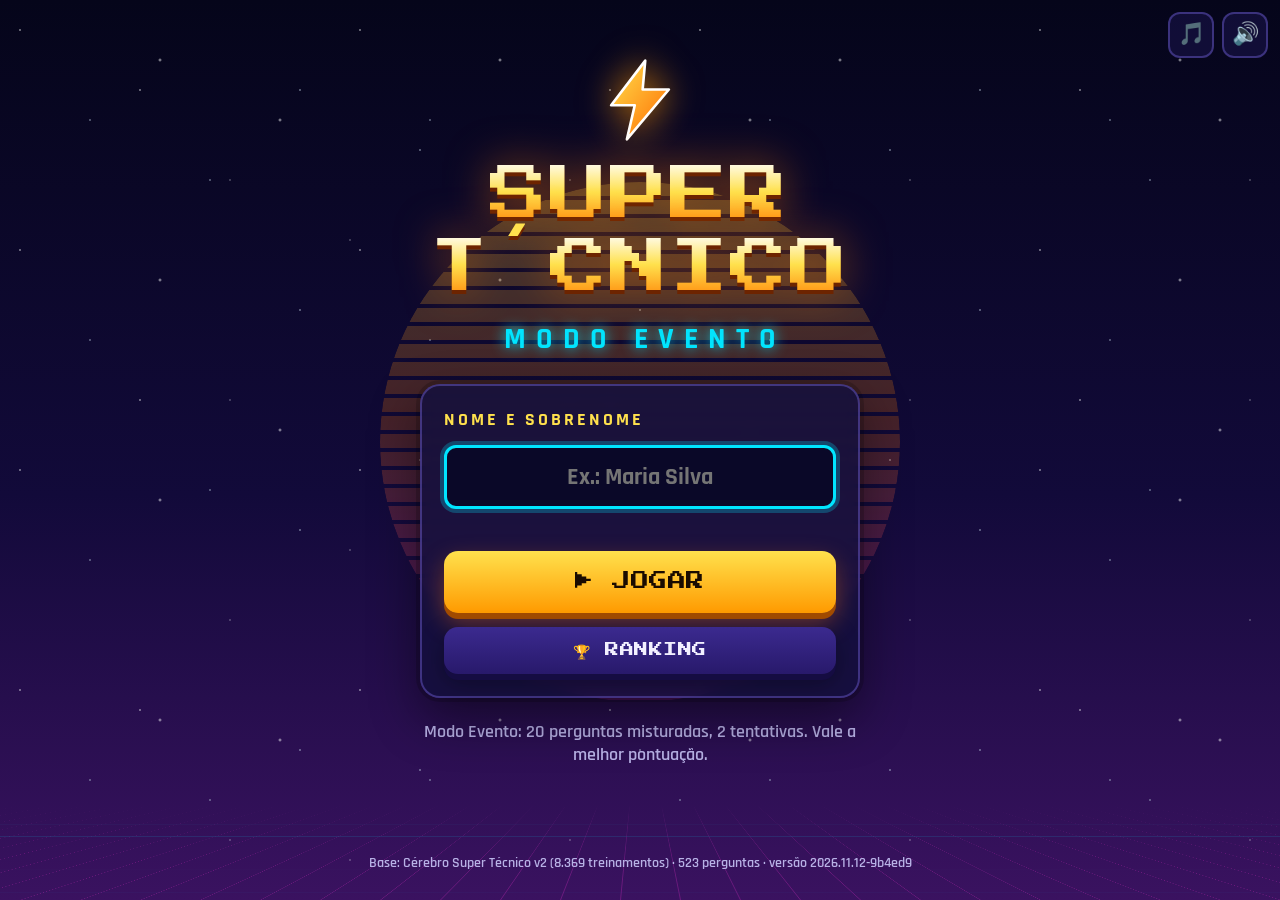
==== evento.html @ 73bf5ba1 "Add files via upload" ====
<!DOCTYPE html>
<html lang="pt-BR">
<head>
  <meta charset="utf-8">
  <meta name="viewport" content="width=device-width, initial-scale=1, viewport-fit=cover">
  <meta name="theme-color" content="#0b0b2b">
  <title>Super Técnico Quiz — Modo Evento</title>
  <link rel="icon" href="data:image/svg+xml,%3Csvg xmlns='http://www.w3.org/2000/svg' viewBox='0 0 64 64'%3E%3Cpolygon points='36,2 10,36 28,36 22,62 54,24 34,24' fill='%23ff8a00'/%3E%3C/svg%3E">
  <link rel="stylesheet" href="css/style.css">
</head>
<body>
  <div class="fundo" aria-hidden="true">
    <div class="fundo-estrelas"></div>
    <div class="fundo-estrelas e2"></div>
    <div class="fundo-sol"></div>
    <div class="fundo-grade"></div>
  </div>
  <canvas id="confete" aria-hidden="true"></canvas>
  <button id="btn-musica" class="btn-som btn-musica" type="button" title="Música">🎵</button>
  <button id="btn-som" class="btn-som" type="button" title="Efeitos sonoros">🔊</button>

  <main id="app" aria-live="polite"></main>
  <footer id="rodape" class="rodape"></footer>

  <noscript><p style="color:#fff;text-align:center;padding:2rem">Este quiz precisa de JavaScript para funcionar.</p></noscript>

  <script src="js/config.js"></script>
  <script src="js/questions.js"></script>
  <script src="js/storage.js"></script>
  <script src="js/audio.js"></script>
  <script>window.QUIZ_MODO = "evento";</script>
  <script src="js/app.js"></script>
</body>
</html>
---- css/style.css ----
@font-face { font-family: "Press Start 2P"; src: url("../assets/fonts/PressStart2P-Regular.ttf") format("truetype"); font-display: swap; }
@font-face { font-family: "Rajdhani"; font-weight: 500; src: url("../assets/fonts/Rajdhani-Medium.ttf") format("truetype"); font-display: swap; }
@font-face { font-family: "Rajdhani"; font-weight: 600; src: url("../assets/fonts/Rajdhani-SemiBold.ttf") format("truetype"); font-display: swap; }
@font-face { font-family: "Rajdhani"; font-weight: 700; src: url("../assets/fonts/Rajdhani-Bold.ttf") format("truetype"); font-display: swap; }

:root {
  --bg-0: #07071f;
  --bg-1: #120a3a;
  --bg-2: #24104f;
  --painel: rgba(20, 16, 62, 0.82);
  --borda: rgba(140, 120, 255, 0.35);
  --texto: #f2f0ff;
  --texto-suave: #b8b2e6;
  --laranja: #ff7a00;
  --amarelo: #ffe14d;
  --ciano: #00e5ff;
  --magenta: #ff2bd6;
  --verde: #22d37a;
  --vermelho: #ff3b5c;
  --azul: #2d9cff;
  --pixel: "Press Start 2P", "Courier New", monospace;
  --corpo: "Rajdhani", "Segoe UI", system-ui, sans-serif;
}

* { box-sizing: border-box; }
html, body { margin: 0; min-height: 100%; }
body {
  font-family: var(--corpo);
  font-size: 20px;
  font-weight: 600;
  color: var(--texto);
  background: var(--bg-0);
  overflow-x: hidden;
  -webkit-font-smoothing: antialiased;
}
button { font-family: inherit; color: inherit; cursor: pointer; }
button:disabled { cursor: default; }
:focus-visible { outline: 3px solid var(--amarelo); outline-offset: 3px; }

/* ---------- Fundo animado ---------- */
.fundo { position: fixed; inset: 0; z-index: 0; overflow: hidden; background: linear-gradient(180deg, #05051a 0%, #120a3a 55%, #3a1260 100%); }
.fundo-estrelas, .fundo-estrelas.e2 { position: absolute; inset: 0; background-repeat: repeat; animation: piscar 4s ease-in-out infinite alternate; opacity: .7; }
.fundo-estrelas {
  background-image:
    radial-gradient(1.5px 1.5px at 20px 30px, #fff, transparent),
    radial-gradient(1.5px 1.5px at 90px 120px, #bcd, transparent),
    radial-gradient(2px 2px at 160px 60px, #fff, transparent),
    radial-gradient(1px 1px at 230px 180px, #fff, transparent),
    radial-gradient(1.5px 1.5px at 300px 90px, #cde, transparent);
  background-size: 340px 220px;
}
.fundo-estrelas.e2 { background-size: 470px 310px; background-position: 120px 60px; animation-duration: 6s; animation-delay: -2s; }
@keyframes piscar { from { opacity: .35; } to { opacity: .9; } }
.fundo-sol {
  position: absolute; left: 50%; bottom: 22%; width: min(60vw, 520px); aspect-ratio: 1; transform: translateX(-50%);
  border-radius: 50%;
  background: linear-gradient(180deg, #ffe14d 0%, #ff7a00 45%, #ff2bd6 100%);
  -webkit-mask-image: repeating-linear-gradient(180deg, #000 0 14px, transparent 14px 18px);
  mask-image: repeating-linear-gradient(180deg, #000 0 14px, transparent 14px 18px);
  opacity: .22; filter: blur(.5px);
}
.fundo-grade {
  position: absolute; left: -50%; right: -50%; bottom: 0; height: 42%;
  background-image:
    linear-gradient(rgba(0, 229, 255, .45) 1.5px, transparent 1.5px),
    linear-gradient(90deg, rgba(255, 43, 214, .45) 1.5px, transparent 1.5px);
  background-size: 60px 60px;
  transform: perspective(380px) rotateX(62deg);
  transform-origin: 50% 100%;
  animation: grade 2.4s linear infinite;
  -webkit-mask-image: linear-gradient(0deg, #000 20%, transparent 100%);
  mask-image: linear-gradient(0deg, #000 20%, transparent 100%);
  opacity: .55;
}
@keyframes grade { from { background-position: 0 0, 0 0; } to { background-position: 0 60px, 0 0; } }

#confete { position: fixed; inset: 0; z-index: 50; pointer-events: none; }

.btn-som {
  position: fixed; top: 12px; right: 12px; z-index: 40; width: 46px; height: 46px; font-size: 22px;
  background: var(--painel); border: 2px solid var(--borda); border-radius: 12px;
}
.btn-som:hover { border-color: var(--ciano); }
.btn-musica { right: 66px; }
.btn-musica.desligado { opacity: .6; }
.btn-musica.desligado::after { content: ""; position: absolute; left: 9px; right: 9px; top: 50%; height: 3px; background: var(--vermelho); border-radius: 2px; transform: rotate(-35deg); }

#app { position: relative; z-index: 1; min-height: calc(100vh - 52px); display: flex; justify-content: center; padding: 22px 16px 24px; }
.tela { width: 100%; max-width: 860px; animation: entra .35s ease-out both; }
@keyframes entra { from { opacity: 0; transform: translateY(14px) scale(.985); } to { opacity: 1; transform: none; } }

.rodape { position: relative; z-index: 2; padding: 6px 12px 18px; text-align: center; font-size: 14px; color: var(--texto-suave); }

/* ---------- Botões ---------- */
.btn {
  display: block; width: 100%; padding: 14px 20px; border: 0; border-radius: 14px;
  font-family: var(--pixel); font-size: 14px; letter-spacing: .5px; line-height: 1.4; text-align: center;
  color: #1a0b00; background: linear-gradient(180deg, #ffe14d, #ff9a00);
  box-shadow: 0 6px 0 #a24b00, 0 10px 24px rgba(255, 122, 0, .35);
  transition: transform .08s, box-shadow .08s, filter .15s;
}
.btn:hover:not(:disabled) { filter: brightness(1.08); }
.btn:active:not(:disabled) { transform: translateY(5px); box-shadow: 0 1px 0 #a24b00, 0 4px 12px rgba(255, 122, 0, .3); }
.btn-grande { font-size: 18px; padding: 18px 22px; }
.btn-sec { color: var(--texto); background: linear-gradient(180deg, #3b2a8f, #28196b); box-shadow: 0 6px 0 #150c42, 0 10px 24px rgba(0,0,0,.35); }
.btn-mini { width: auto; display: inline-block; padding: 10px 14px; font-size: 11px; color: var(--texto); background: linear-gradient(180deg, #3b2a8f, #28196b); box-shadow: 0 4px 0 #150c42; }
.btn-pulsa { animation: pulsa 1.6s ease-in-out infinite; }
@keyframes pulsa { 0%, 100% { transform: scale(1); } 50% { transform: scale(1.025); } }

/* ---------- Início ---------- */
.inicio { display: flex; flex-direction: column; align-items: center; padding-top: 4vh; }
.logo { text-align: center; margin-bottom: 26px; }
.logo-raio { width: 84px; height: 84px; filter: drop-shadow(0 0 18px rgba(255, 150, 0, .8)); animation: flutua 2.8s ease-in-out infinite; }
@keyframes flutua { 0%, 100% { transform: translateY(0) rotate(-3deg); } 50% { transform: translateY(-10px) rotate(3deg); } }
.logo-titulo { margin: 10px 0 0; font-family: var(--pixel); font-weight: 400; line-height: 1.25; }
.logo-titulo span { display: block; font-size: clamp(28px, 7.4vw, 58px); letter-spacing: 2px; background: linear-gradient(180deg, #fff 0%, #ffe14d 45%, #ff7a00 100%); -webkit-background-clip: text; background-clip: text; color: transparent; filter: drop-shadow(0 4px 0 #6d2400) drop-shadow(0 0 22px rgba(255, 122, 0, .55)); }
.logo-sub { margin: 16px 0 0; font-family: var(--corpo); font-weight: 700; font-size: clamp(20px, 4.6vw, 30px); color: var(--ciano); letter-spacing: 10px; text-indent: 10px; text-shadow: 0 0 14px var(--ciano); }
.ac { position: relative; font-style: normal; }
.ac::before { content: ""; position: absolute; left: 30%; top: -.26em; width: .3em; height: .22em; background: #ffe14d; clip-path: polygon(45% 0, 100% 0, 55% 100%, 0 100%); }

.painel { width: 100%; background: var(--painel); border: 2px solid var(--borda); border-radius: 20px; padding: 22px; backdrop-filter: blur(6px); box-shadow: 0 0 0 4px rgba(0,0,0,.18), 0 20px 50px rgba(0,0,0,.45); }
.painel-inicio { max-width: 440px; display: grid; gap: 14px; }
.rotulo { font-family: var(--corpo); font-weight: 700; font-size: 18px; letter-spacing: 3px; color: var(--amarelo); }
.campo { width: 100%; padding: 14px 16px; font-family: var(--corpo); font-size: 24px; font-weight: 700; color: var(--texto); background: #0a0828; border: 3px solid var(--borda); border-radius: 12px; text-align: center; }
.campo:focus { outline: none; border-color: var(--ciano); box-shadow: 0 0 0 4px rgba(0, 229, 255, .25); }
.msg-erro { min-height: 1.2em; margin: -6px 0 0; color: #ff8aa0; font-size: 17px; text-align: center; }
.dica { max-width: 440px; margin: 22px 0 0; text-align: center; color: var(--texto-suave); font-size: 18px; }

/* ---------- Telas com título ---------- */
.topo-tela { display: flex; justify-content: space-between; align-items: center; gap: 12px; margin-bottom: 8px; padding-right: 112px; }
.jogador-tag { padding: 8px 14px; font-size: 17px; background: var(--painel); border: 2px solid var(--borda); border-radius: 999px; max-width: 55%; overflow: hidden; text-overflow: ellipsis; white-space: nowrap; }
.titulo-tela { margin: 14px 0 18px; font-family: var(--pixel); font-weight: 400; font-size: clamp(16px, 4vw, 24px); text-align: center; color: var(--amarelo); text-shadow: 0 3px 0 #6d2400, 0 0 20px rgba(255,200,0,.4); }
.titulo-tela.fim { font-size: clamp(20px, 5.4vw, 34px); }
.subtitulo { margin: 26px 0 12px; font-family: var(--corpo); font-weight: 700; font-size: 20px; text-align: center; color: var(--ciano); letter-spacing: 4px; text-transform: uppercase; }

.card-mix {
  width: 100%; display: flex; align-items: center; gap: 16px; padding: 18px 20px; text-align: left;
  border: 3px solid var(--magenta); border-radius: 18px;
  background: linear-gradient(110deg, rgba(255,43,214,.28), rgba(255,122,0,.22));
  box-shadow: 0 0 26px rgba(255, 43, 214, .35), inset 0 0 0 2px rgba(255,255,255,.06);
  transition: transform .12s, box-shadow .12s;
}
.card-mix:hover { transform: translateY(-3px) scale(1.01); box-shadow: 0 0 36px rgba(255, 43, 214, .6); }
.card-mix .card-icone { font-size: 46px; }
.mix-texto { flex: 1; display: grid; gap: 2px; }
.mix-texto strong { font-family: var(--corpo); font-weight: 700; font-size: 26px; letter-spacing: 1px; text-transform: uppercase; line-height: 1.1; }
.mix-texto em { font-style: normal; color: var(--texto-suave); font-size: 18px; }
.card-recorde { font-family: var(--corpo); font-weight: 700; font-size: 16px; letter-spacing: 1.5px; color: var(--amarelo); line-height: 1.3; text-align: right; }

.grade-modulos { display: grid; grid-template-columns: repeat(auto-fill, minmax(190px, 1fr)); gap: 14px; }
.card-modulo {
  --cor: var(--ciano);
  display: grid; gap: 4px; justify-items: center; padding: 18px 12px 14px; text-align: center;
  background: var(--painel); border: 3px solid var(--cor); border-radius: 18px;
  box-shadow: 0 0 0 0 transparent, inset 0 0 28px color-mix(in srgb, var(--cor) 18%, transparent);
  transition: transform .12s, box-shadow .12s;
}
.card-modulo:hover { transform: translateY(-5px); box-shadow: 0 0 26px color-mix(in srgb, var(--cor) 70%, transparent), inset 0 0 28px color-mix(in srgb, var(--cor) 28%, transparent); }
.card-icone { font-size: 38px; line-height: 1; }
.card-nome { font-family: var(--corpo); font-weight: 700; font-size: 21px; letter-spacing: .5px; text-transform: uppercase; line-height: 1.1; min-height: 2.3em; display: flex; align-items: center; text-align: center; }
.card-info { color: var(--texto-suave); font-size: 17px; }
.card-modulo .card-recorde { text-align: center; }

.regras { display: flex; flex-wrap: wrap; justify-content: center; gap: 10px 18px; margin-top: 26px; color: var(--texto-suave); font-size: 17px; }

/* ---------- Contagem ---------- */
.contagem { min-height: 70vh; display: flex; flex-direction: column; align-items: center; justify-content: center; gap: 20px; text-align: center; }
.contagem-missao { padding: 8px 22px; font-family: var(--corpo); font-weight: 700; font-size: 24px; letter-spacing: 2px; line-height: 1.3; border: 3px solid var(--cor); border-radius: 999px; background: var(--painel); color: #fff; box-shadow: 0 0 22px color-mix(in srgb, var(--cor) 60%, transparent); }
.contagem-num { font-family: var(--pixel); font-size: clamp(90px, 28vw, 190px); color: var(--amarelo); text-shadow: 0 8px 0 #6d2400, 0 0 50px rgba(255, 200, 0, .7); animation: estoura .7s ease-out both; }
.contagem-num.vai { color: var(--verde); font-size: clamp(60px, 18vw, 120px); text-shadow: 0 8px 0 #0a5a30, 0 0 50px rgba(34, 211, 122, .8); }
@keyframes estoura { 0% { transform: scale(2.2); opacity: 0; } 35% { transform: scale(.92); opacity: 1; } 100% { transform: scale(1); opacity: 1; } }
.contagem-sub { color: var(--texto-suave); font-size: 20px; }

/* ---------- Jogo ---------- */
.hud { display: grid; grid-template-columns: 1fr auto 1fr; align-items: center; gap: 10px; padding-right: 112px; }
.hud-esq { display: flex; align-items: center; gap: 10px; min-width: 0; }
.hud-nome { padding: 6px 12px; background: var(--painel); border: 2px solid var(--borda); border-radius: 999px; font-size: 17px; overflow: hidden; text-overflow: ellipsis; white-space: nowrap; }
.hud-parar { flex: none; padding: 7px 12px; border-radius: 10px; border: 2px solid var(--vermelho); background: rgba(255, 59, 92, .14); color: #ff9db0; font-family: var(--pixel); font-size: 10px; line-height: 1.3; cursor: pointer; }
.hud-parar:hover { background: var(--vermelho); color: #fff; }
.hud-acertos { display: block; margin-top: 5px; font-family: var(--corpo); font-weight: 700; font-size: 15px; letter-spacing: 1px; color: var(--ciano); }
.fb-marco { margin: 10px 0; padding: 10px 14px; background: rgba(255, 225, 77, .12); border: 2px dashed var(--amarelo); border-radius: 10px; font-size: 18px; color: var(--amarelo); }
.fb-botoes { display: grid; gap: 12px; }
.btn-parar-fb { font-size: 13px; padding: 12px 16px; }
.hud-meio { font-family: var(--pixel); font-size: 11px; text-align: center; color: var(--texto-suave); }
.hud-meio b { color: var(--amarelo); font-size: 15px; }
.hud-dir { text-align: right; display: grid; }
.hud-label { font-family: var(--corpo); font-weight: 700; font-size: 15px; letter-spacing: 3px; line-height: 1; color: var(--ciano); }
.hud-pontos { font-family: var(--pixel); line-height: 1.3; font-size: 20px; color: var(--amarelo); text-shadow: 0 0 14px rgba(255, 225, 77, .6); }

.progresso { display: flex; gap: 6px; margin: 14px 0 10px; }
.ponto { flex: 1; height: 8px; border-radius: 4px; background: rgba(255,255,255,.14); }
.ponto.p-ok { background: var(--verde); box-shadow: 0 0 8px var(--verde); }
.ponto.p-erro { background: var(--vermelho); box-shadow: 0 0 8px var(--vermelho); }
.ponto.atual { background: var(--amarelo); animation: pisca .9s ease-in-out infinite alternate; }
@keyframes pisca { to { opacity: .35; } }

.barra-tempo { position: relative; height: 26px; border: 3px solid var(--borda); border-radius: 999px; background: #0a0828; overflow: hidden; margin-bottom: 14px; }
.barra { height: 100%; width: 100%; background: linear-gradient(90deg, var(--verde), #8dff6a); transition: width .1s linear; box-shadow: 0 0 14px var(--verde); }
.barra-tempo.alerta .barra { background: linear-gradient(90deg, var(--laranja), var(--amarelo)); box-shadow: 0 0 14px var(--laranja); }
.barra-tempo.urgente .barra { background: linear-gradient(90deg, var(--vermelho), #ff7a8a); box-shadow: 0 0 14px var(--vermelho); }
.barra-tempo.urgente { animation: treme .35s linear infinite; border-color: var(--vermelho); }
@keyframes treme { 0%, 100% { transform: translateX(0); } 25% { transform: translateX(-2px); } 75% { transform: translateX(2px); } }
.seg { position: absolute; inset: 0; display: grid; place-items: center; font-family: var(--pixel); font-size: 12px; color: #fff; text-shadow: 0 2px 0 rgba(0,0,0,.7); }

.cartao-pergunta { --cor: var(--ciano); padding: 20px 22px 24px; background: var(--painel); border: 3px solid var(--cor); border-radius: 20px; box-shadow: 0 0 28px color-mix(in srgb, var(--cor) 40%, transparent); }
.tags { display: flex; flex-wrap: wrap; gap: 8px; margin-bottom: 12px; }
.tag { padding: 5px 12px; border-radius: 999px; font-size: 16px; font-weight: 700; background: rgba(255,255,255,.1); }
.tag-mod { color: var(--cor); }
.tag-nivel.nivel-1 { color: var(--verde); }
.tag-nivel.nivel-2 { color: var(--amarelo); }
.tag-nivel.nivel-3 { color: var(--vermelho); }
.pergunta { margin: 0; font-size: clamp(22px, 3.8vw, 30px); line-height: 1.3; font-weight: 700; }

.combo-faixa { min-height: 34px; margin: 12px 0 4px; text-align: center; }
.combo-chip { display: inline-block; padding: 5px 16px; font-family: var(--pixel); font-size: 10px; line-height: 1.6; color: #2b0d00; background: linear-gradient(90deg, var(--amarelo), var(--laranja)); border-radius: 999px; box-shadow: 0 0 18px rgba(255, 140, 0, .7); animation: pulsa 1s ease-in-out infinite; }
.combo-dica { color: var(--texto-suave); font-size: 16px; }

.opcoes { display: grid; grid-template-columns: 1fr 1fr; gap: 12px; }
.opcao {
  --c: #ff3b6b;
  display: flex; align-items: center; gap: 12px; min-height: 84px; padding: 12px 14px; text-align: left;
  font-size: 20px; font-weight: 700; line-height: 1.25; color: #fff;
  background: linear-gradient(180deg, color-mix(in srgb, var(--c) 92%, #fff), var(--c));
  border: 0; border-radius: 16px;
  box-shadow: 0 6px 0 color-mix(in srgb, var(--c) 55%, #000), 0 10px 22px rgba(0,0,0,.35);
  transition: transform .08s, box-shadow .08s, filter .2s, opacity .2s;
  text-shadow: 0 1px 2px rgba(0,0,0,.45);
}
.opcao-0 { --c: #e8264f; }
.opcao-1 { --c: #1f7fe0; }
.opcao-2 { --c: #e29a00; }
.opcao-3 { --c: #12a85f; }
.opcao:hover:not(:disabled) { filter: brightness(1.12); transform: translateY(-2px); }
.opcao:active:not(:disabled) { transform: translateY(5px); box-shadow: 0 1px 0 color-mix(in srgb, var(--c) 55%, #000); }
.opcao-letra { flex: none; display: grid; place-items: center; width: 40px; height: 40px; font-family: var(--pixel); font-size: 15px; color: var(--c); background: #fff; border-radius: 10px; text-shadow: none; }
.opcao-texto { flex: 1; }
.opcao.apagada { opacity: .35; filter: grayscale(.6); transform: none; }
.opcao.certa { opacity: 1; filter: none; --c: #12a85f; outline: 4px solid #fff; animation: acerto .5s ease-out; box-shadow: 0 0 0 6px rgba(34, 211, 122, .45), 0 0 34px var(--verde); }
.opcao.errada { opacity: 1; filter: none; --c: #8e1126; animation: erra .45s linear; outline: 4px solid var(--vermelho); }
@keyframes acerto { 0% { transform: scale(1); } 40% { transform: scale(1.04); } 100% { transform: scale(1); } }
@keyframes erra { 0%, 100% { transform: translateX(0); } 20% { transform: translateX(-9px); } 40% { transform: translateX(9px); } 60% { transform: translateX(-6px); } 80% { transform: translateX(6px); } }

.feedback { margin-top: 18px; padding: 18px 20px 20px; border-radius: 18px; border: 3px solid; background: var(--painel); animation: entra .3s ease-out both; }
.feedback.fb-ok { border-color: var(--verde); box-shadow: 0 0 26px rgba(34, 211, 122, .35); }
.feedback.fb-erro { border-color: var(--vermelho); box-shadow: 0 0 26px rgba(255, 59, 92, .3); }
.fb-topo { display: flex; justify-content: space-between; align-items: baseline; gap: 10px; margin-bottom: 8px; }
.fb-titulo { font-family: var(--pixel); font-size: 15px; line-height: 1.5; }
.feedback.fb-ok .fb-titulo { color: var(--verde); }
.feedback.fb-erro .fb-titulo { color: #ff8aa0; }
.fb-pts { font-family: var(--pixel); font-size: 18px; color: var(--amarelo); text-shadow: 0 0 14px rgba(255, 225, 77, .7); animation: sobe .6s ease-out; }
@keyframes sobe { from { transform: translateY(14px) scale(.6); opacity: 0; } to { transform: none; opacity: 1; } }
.fb-certa { margin: 6px 0; color: #9dffc9; }
.fb-expl { margin: 8px 0; font-size: 20px; line-height: 1.4; font-weight: 500; }
.fb-caminho { margin: 8px 0; padding: 8px 12px; background: rgba(0, 229, 255, .1); border-left: 4px solid var(--ciano); border-radius: 6px; font-size: 18px; }
.fb-caminho span { font-family: var(--corpo); font-weight: 700; font-size: 15px; letter-spacing: 2px; color: var(--ciano); margin-right: 8px; }
.fb-fonte { margin: 8px 0 16px; font-size: 15px; color: var(--texto-suave); font-weight: 500; }

/* ---------- Resultado ---------- */
.resultado { text-align: center; }
.resultado-missao { display: table; margin: 0 auto 6px; padding: 6px 20px; font-family: var(--corpo); font-weight: 700; font-size: 21px; letter-spacing: 2px; line-height: 1.3; border: 3px solid var(--cor); border-radius: 999px; background: var(--painel); }
.placar-final { display: grid; gap: 10px; margin: 18px 0 2px; }
.placar-label { font-family: var(--pixel); font-size: 10px; color: var(--ciano); }
.placar-valor { font-family: var(--pixel); line-height: 1.2; font-size: clamp(44px, 12vw, 84px); color: var(--amarelo); text-shadow: 0 6px 0 #6d2400, 0 0 40px rgba(255, 200, 0, .6); }
.estrelas { display: flex; justify-content: center; gap: 10px; margin: 6px 0 10px; }
.estrela { font-size: 58px; line-height: 1; color: rgba(255,255,255,.18); }
.estrela.on { color: var(--amarelo); text-shadow: 0 0 22px rgba(255, 225, 77, .9); animation: estrela .6s cubic-bezier(.2, 1.6, .4, 1) both; }
@keyframes estrela { from { transform: scale(0) rotate(-120deg); } to { transform: scale(1) rotate(0); } }
.patente { display: inline-block; padding: 8px 28px; font-family: var(--corpo); font-weight: 700; font-size: clamp(26px, 6vw, 38px); letter-spacing: 3px; line-height: 1.2; border-radius: 12px; border: 3px solid; }
.patente.ouro { color: #2b1a00; background: linear-gradient(180deg, #fff3a8, #ffb300); border-color: #fff; box-shadow: 0 0 30px rgba(255, 200, 0, .7); }
.patente.prata { color: #10142b; background: linear-gradient(180deg, #fff, #aeb8d4); border-color: #fff; }
.patente.bronze { color: #2a1200; background: linear-gradient(180deg, #ffc78f, #d9792e); border-color: #ffe0c2; }
.patente.ferro { color: #fff; background: linear-gradient(180deg, #5b5f85, #34385c); border-color: var(--borda); }
.patente-msg { margin: 12px auto 18px; max-width: 520px; font-size: 20px; color: var(--texto-suave); }
.stats { display: grid; grid-template-columns: repeat(4, 1fr); gap: 10px; margin-bottom: 14px; }
.stat { padding: 14px 6px; background: var(--painel); border: 2px solid var(--borda); border-radius: 14px; display: grid; gap: 4px; }
.stat b { font-family: var(--pixel); font-size: 17px; color: var(--amarelo); font-weight: 400; }
.stat span { font-family: var(--corpo); font-weight: 700; font-size: 15px; letter-spacing: 2px; color: var(--ciano); line-height: 1.2; }
.status-salvo { min-height: 1.6em; margin: 6px 0 16px; font-size: 18px; color: var(--texto-suave); }
.acoes { display: grid; gap: 14px; max-width: 440px; margin: 0 auto; }
.revisao { margin-top: 12px; text-align: left; }
.rev-item { margin-bottom: 10px; padding: 12px 16px; background: var(--painel); border: 2px solid var(--borda); border-radius: 14px; }
.rev-item summary { cursor: pointer; font-weight: 700; font-size: 19px; list-style: none; }
.rev-item summary::-webkit-details-marker { display: none; }
.rev-item summary::before { content: "▶ "; color: var(--vermelho); font-size: 13px; }
.rev-item[open] summary::before { content: "▼ "; }
.perfeito { text-align: center; color: var(--verde); font-size: 20px; }

/* ---------- Ranking ---------- */
.abas { display: flex; gap: 8px; overflow-x: auto; padding: 4px 2px 12px; scrollbar-width: thin; scrollbar-color: #5a46c8 transparent; }
.abas::-webkit-scrollbar { height: 8px; }
.abas::-webkit-scrollbar-thumb { background: #5a46c8; border-radius: 4px; }
.abas::-webkit-scrollbar-track { background: transparent; }
.aba { flex: none; padding: 10px 14px; font-size: 17px; font-weight: 700; white-space: nowrap; background: var(--painel); border: 2px solid var(--borda); border-radius: 999px; }
.aba.ativa { color: #1a0b00; background: linear-gradient(180deg, #ffe14d, #ff9a00); border-color: #fff; }
.periodos { display: flex; justify-content: center; gap: 8px; margin: 6px 0 14px; }
.chip { padding: 8px 16px; font-family: var(--corpo); font-weight: 700; font-size: 17px; letter-spacing: 2px; background: transparent; border: 2px solid var(--borda); border-radius: 8px; color: var(--texto-suave); }
.chip.ativa { border-color: var(--ciano); color: var(--ciano); box-shadow: 0 0 12px rgba(0, 229, 255, .4); }
.tabela-wrap { background: var(--painel); border: 2px solid var(--borda); border-radius: 18px; overflow: hidden; min-height: 120px; }
.carregando, .vazio { padding: 40px 20px; text-align: center; color: var(--texto-suave); }
.tabela { width: 100%; border-collapse: collapse; }
.tabela th { padding: 12px 10px; font-family: var(--corpo); font-size: 16px; letter-spacing: 2px; font-weight: 700; color: var(--ciano); text-align: left; background: rgba(0,0,0,.25); }
.tabela td { padding: 11px 10px; border-top: 1px solid rgba(140, 120, 255, .2); }
.tabela .num { text-align: right; }
.tabela .pos { width: 52px; text-align: center; font-family: var(--pixel); font-size: 13px; }
.tabela .jog { font-weight: 700; font-size: 21px; word-break: break-word; }
.tabela .jog small { color: var(--ciano); font-weight: 600; }
.tabela .pts { font-family: var(--pixel); font-size: 13px; color: var(--amarelo); }
.tabela tr.top1 { background: linear-gradient(90deg, rgba(255, 200, 0, .2), transparent); }
.tabela tr.top2 { background: linear-gradient(90deg, rgba(190, 200, 230, .15), transparent); }
.tabela tr.top3 { background: linear-gradient(90deg, rgba(220, 130, 60, .15), transparent); }
.tabela tr.meu td { box-shadow: inset 0 0 0 9999px rgba(0, 229, 255, .12); }
.tabela .pos { font-size: 22px; }
.nota-ranking { min-height: 1.4em; margin: 12px 0 18px; text-align: center; font-size: 16px; color: var(--texto-suave); }

/* ---------- Responsivo ---------- */
@media (max-width: 640px) {
  body { font-size: 18px; }
  #app { padding-top: 66px; }
  .topo-tela { padding-right: 0; }
  .hud { padding-right: 0; }
  .opcoes { grid-template-columns: 1fr; }
  .opcao { min-height: 68px; font-size: 19px; }
  .stats { grid-template-columns: 1fr 1fr; }
  .logo-sub { letter-spacing: 6px; text-indent: 6px; }
  .mix-texto strong { font-size: 22px; }
  .card-mix .card-recorde { width: 100%; text-align: left; }
  .card-mix { flex-wrap: wrap; }
  .grade-modulos { grid-template-columns: 1fr 1fr; }
  .hud { grid-template-columns: 1fr auto; }
  .hud-meio { grid-column: 1 / -1; order: 3; }
  .fb-titulo { font-size: 13px; }
  .tabela th:nth-child(3), .tabela td:nth-child(3) { display: none; }
}

@media (prefers-reduced-motion: reduce) {
  *, *::before, *::after { animation-duration: .001ms !important; animation-iteration-count: 1 !important; transition-duration: .001ms !important; }
}

/* ---------- Telão do evento ---------- */
body.pagina-telao { overflow: hidden; }
#telao { position: relative; z-index: 1; min-height: 100vh; padding: 2vh 4vw; display: flex; flex-direction: column; align-items: center; gap: 1.3vh; }
.telao-topo { text-align: center; }
.telao-topo h1 { margin: 0; font-family: var(--pixel); font-weight: 400; font-size: clamp(18px, 2.6vw, 46px); line-height: 1.4; color: #fff; text-shadow: 0 0 24px rgba(255, 122, 0, .7); }
.telao-topo h1 span { color: var(--amarelo); }
.telao-topo p { margin: 1vh 0 0; font-size: clamp(16px, 1.8vw, 30px); letter-spacing: 4px; color: var(--ciano); }
.podio { display: flex; align-items: flex-end; justify-content: center; gap: 2vw; width: min(1100px, 92vw); }
.pod { flex: 1; display: flex; flex-direction: column; align-items: center; text-align: center; min-width: 0; }
.pod-medalha { font-size: clamp(36px, 5vw, 84px); line-height: 1; }
.pod-nome { max-width: 100%; margin-top: .6vh; font-size: clamp(20px, 2.8vw, 46px); font-weight: 700; overflow: hidden; text-overflow: ellipsis; white-space: nowrap; }
.pod-pts { font-family: var(--pixel); font-size: clamp(16px, 2.6vw, 44px); color: var(--amarelo); text-shadow: 0 0 18px rgba(255, 225, 77, .6); margin-top: .6vh; }
.pod-info { font-size: clamp(14px, 1.5vw, 24px); color: var(--texto-suave); margin-bottom: 1vh; }
.pod-bloco { width: 100%; display: flex; align-items: center; justify-content: center; border: 3px solid var(--borda); border-bottom: 0; border-radius: 16px 16px 0 0; background: linear-gradient(180deg, rgba(120, 90, 255, .5), rgba(30, 20, 90, .85)); }
.pod-pos { font-family: var(--pixel); font-size: clamp(22px, 3.4vw, 56px); color: #fff; opacity: .9; }
.pod-1 .pod-bloco { height: 15vh; border-color: #ffd54a; background: linear-gradient(180deg, rgba(255, 190, 40, .55), rgba(110, 60, 10, .85)); }
.pod-2 .pod-bloco { height: 11vh; border-color: #cfd8e6; }
.pod-3 .pod-bloco { height: 8vh; border-color: #d98a52; }
.pod-1 .pod-nome { font-size: clamp(24px, 3.6vw, 60px); }
.pod.vazio { opacity: .35; }
.telao-lista { list-style: none; margin: 0; padding: 0; width: min(900px, 90vw); display: grid; gap: .6vh; }
.telao-lista li { display: grid; grid-template-columns: 4ch 1fr auto 9ch; align-items: center; gap: 1.4vw; padding: .4vh 1.6vw; background: var(--painel); border: 2px solid var(--borda); border-radius: 12px; font-size: clamp(14px, 1.7vw, 28px); font-weight: 700; }
.t-pos { font-family: var(--pixel); font-size: .7em; color: var(--ciano); }
.t-nome { overflow: hidden; text-overflow: ellipsis; white-space: nowrap; }
.t-acertos { color: var(--texto-suave); font-size: .8em; }
.t-pts { font-family: var(--pixel); font-size: .75em; color: var(--amarelo); text-align: right; }
.telao-vazio { margin-top: 12vh; font-size: clamp(20px, 3vw, 48px); color: var(--texto-suave); }
.telao-aviso { color: #ffb4c0; font-size: clamp(14px, 1.4vw, 22px); }
.telao-rodape { margin-top: auto; color: var(--texto-suave); font-size: clamp(12px, 1.1vw, 18px); }
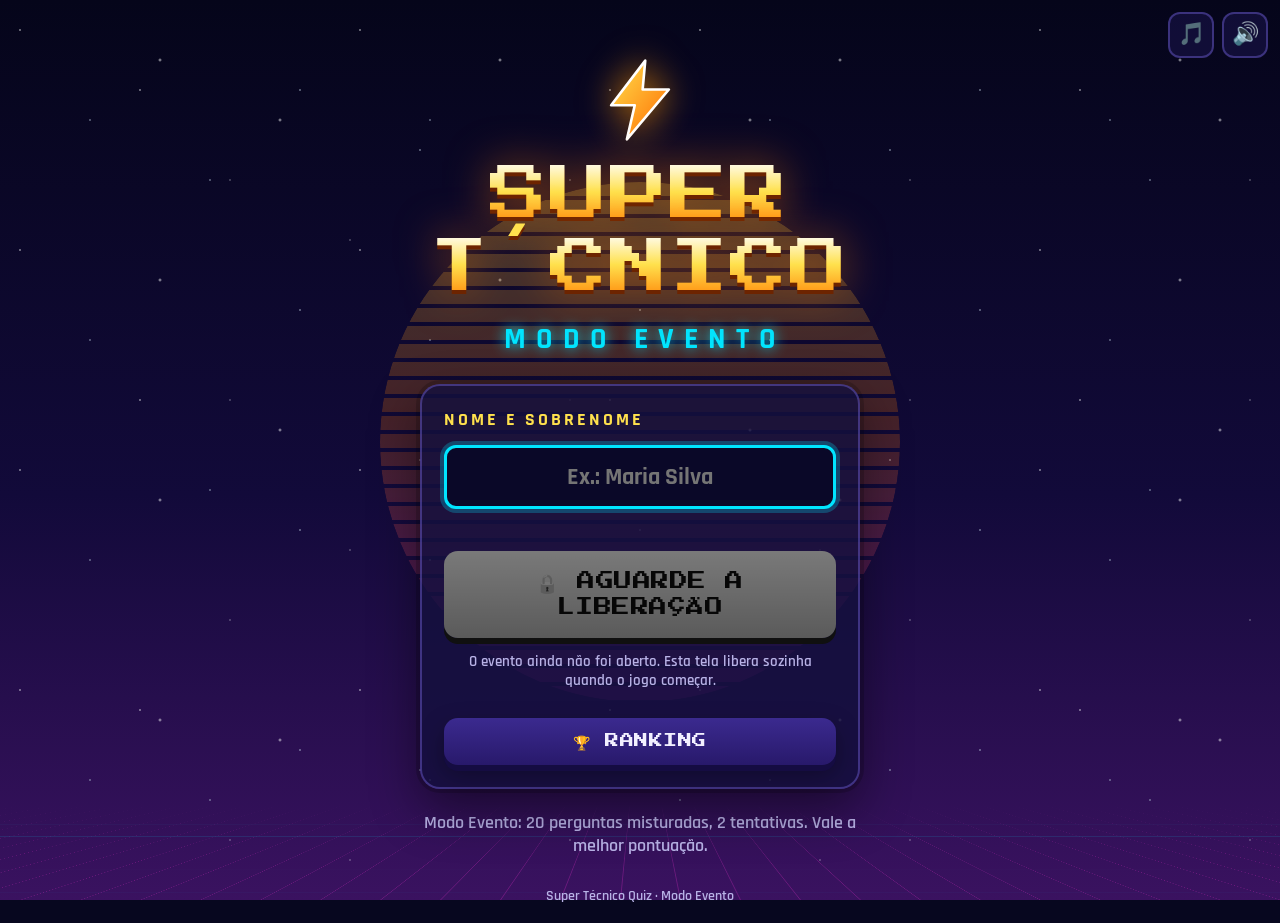
==== commit db742736: "Add files via upload" ====
--- a/evento.html
+++ b/evento.html
@@ -26,6 +26,7 @@
 
   <script src="js/config.js"></script>
   <script src="js/questions.js"></script>
+  <script src="js/questions_evento.js"></script>
   <script src="js/storage.js"></script>
   <script src="js/audio.js"></script>
   <script>window.QUIZ_MODO = "evento";</script>
--- a/css/style.css
+++ b/css/style.css
@@ -105,6 +105,8 @@
 .btn-sec { color: var(--texto); background: linear-gradient(180deg, #3b2a8f, #28196b); box-shadow: 0 6px 0 #150c42, 0 10px 24px rgba(0,0,0,.35); }
 .btn-mini { width: auto; display: inline-block; padding: 10px 14px; font-size: 11px; color: var(--texto); background: linear-gradient(180deg, #3b2a8f, #28196b); box-shadow: 0 4px 0 #150c42; }
 .btn-pulsa { animation: pulsa 1.6s ease-in-out infinite; }
+.btn:disabled { filter: grayscale(1) brightness(.55); box-shadow: 0 6px 0 #1c1c28; animation: none; cursor: not-allowed; }
+.msg-liberacao { min-height: 1.4em; margin: 0 0 14px; text-align: center; color: var(--texto-suave); font-size: 15px; }
 @keyframes pulsa { 0%, 100% { transform: scale(1); } 50% { transform: scale(1.025); } }
 
 /* ---------- Início ---------- */
